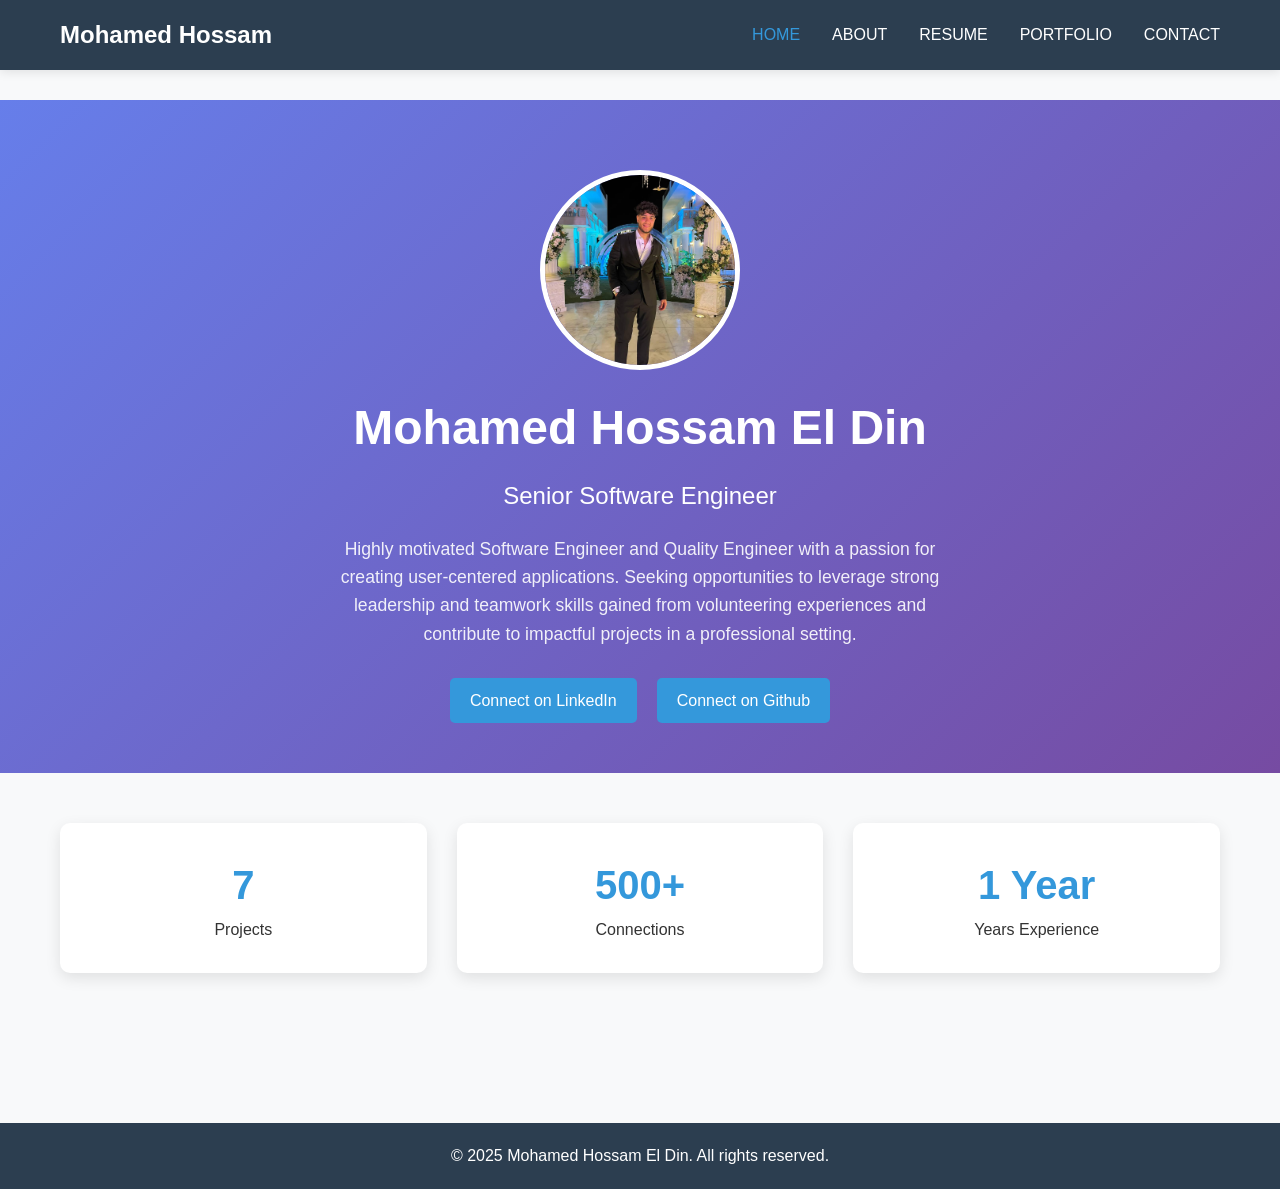
==== portfolio_website (4).html @ be1fd47d "new" ====
<!DOCTYPE html>
<html lang="en">
<head>
    <meta charset="UTF-8">
    <meta name="viewport" content="width=device-width, initial-scale=1.0">
    <title>Mohamed Hossam El Din - Portfolio</title>
    <style>
        * {
            margin: 0;
            padding: 0;
            box-sizing: border-box;
        }

        body {
            font-family: 'Arial', sans-serif;
            line-height: 1.6;
            color: #333;
            background: #f8f9fa;
        }

        .container {
            max-width: 1200px;
            margin: 0 auto;
            padding: 0 20px;
        }

        header {
            background: #2c3e50;
            color: white;
            padding: 1rem 0;
            position: fixed;
            width: 100%;
            top: 0;
            z-index: 1000;
            box-shadow: 0 2px 10px rgba(0,0,0,0.1);
        }

        nav {
            display: flex;
            justify-content: space-between;
            align-items: center;
        }

        .logo {
            font-size: 1.5rem;
            font-weight: bold;
        }

        nav ul {
            display: flex;
            list-style: none;
            gap: 2rem;
        }

        nav a {
            color: white;
            text-decoration: none;
            transition: color 0.3s;
            cursor: pointer;
        }

        nav a:hover, nav a.active {
            color: #3498db;
        }

        .page {
            display: none;
            padding: 100px 0 50px;
            min-height: 100vh;
        }

        .page.active {
            display: block;
        }

        .hero {
            text-align: center;
            padding: 50px 0;
            background: linear-gradient(135deg, #667eea 0%, #764ba2 100%);
            color: white;
            margin-bottom: 50px;
        }

        .profile-img {
            width: 200px;
            height: 200px;
            border-radius: 50%;
            object-fit: cover;
            border: 5px solid white;
            margin: 20px auto;
            display: block;
        }

        .hero h1 {
            font-size: 3rem;
            margin-bottom: 10px;
        }

        .hero h2 {
            font-size: 1.5rem;
            margin-bottom: 20px;
            font-weight: 300;
        }

        .hero p {
            font-size: 1.1rem;
            max-width: 600px;
            margin: 0 auto 30px;
            opacity: 0.9;
        }

        .stats {
            display: grid;
            grid-template-columns: repeat(auto-fit, minmax(200px, 1fr));
            gap: 30px;
            margin: 50px 0;
        }

        .stat-item {
            text-align: center;
            background: white;
            padding: 30px;
            border-radius: 10px;
            box-shadow: 0 5px 15px rgba(0,0,0,0.1);
        }

        .stat-number {
            font-size: 2.5rem;
            font-weight: bold;
            color: #3498db;
        }

        .social-links {
            display: flex;
            justify-content: center;
            gap: 20px;
            margin-top: 30px;
        }

        .social-links a {
            background: #3498db;
            color: white;
            padding: 10px 20px;
            text-decoration: none;
            border-radius: 5px;
            transition: background 0.3s;
        }

        .social-links a:hover {
            background: #2980b9;
        }

        .about-section {
            display: grid;
            grid-template-columns: 1fr 1fr;
            gap: 50px;
            align-items: center;
            margin-bottom: 50px;
        }

        .about-text {
            font-size: 1.1rem;
            line-height: 1.8;
        }

        .about-img {
            width: 100%;
            max-width: 400px;
            height: 500px;
            object-fit: cover;
            border-radius: 10px;
        }

        .section-title {
            text-align: center;
            font-size: 2.5rem;
            margin-bottom: 50px;
            color: #2c3e50;
        }

        .resume-content {
            background: white;
            padding: 40px;
            border-radius: 10px;
            box-shadow: 0 5px 15px rgba(0,0,0,0.1);
            margin-bottom: 30px;
        }

        .download-btn {
            text-align: center;
            margin-top: 30px;
        }

        .download-btn a {
            background: #3498db;
            color: white;
            padding: 15px 30px;
            text-decoration: none;
            border-radius: 5px;
            display: inline-block;
            transition: background 0.3s;
        }

        .download-btn a:hover {
            background: #2980b9;
        }

        .portfolio-filters {
            text-align: center;
            margin-bottom: 50px;
        }

        .filter-btn {
            background: #ecf0f1;
            border: none;
            padding: 10px 20px;
            margin: 0 10px;
            border-radius: 5px;
            cursor: pointer;
            transition: background 0.3s;
        }

        .filter-btn.active {
            background: #3498db;
            color: white;
        }

        .projects-grid {
            display: grid;
            grid-template-columns: repeat(auto-fit, minmax(300px, 1fr));
            gap: 30px;
            margin-bottom: 50px;
        }

        .project-card {
            background: white;
            border-radius: 10px;
            overflow: hidden;
            box-shadow: 0 5px 15px rgba(0,0,0,0.1);
            transition: transform 0.3s;
            cursor: pointer;
            position: relative;
        }

        .project-card:hover {
            transform: translateY(-5px);
        }

        .project-img {
            width: 100%;
            height: 200px;
            position: relative;
            overflow: hidden;
        }

        .project-img img {
            width: 100%;
            height: 100%;
            object-fit: cover;
        }

        .project-overlay {
            position: absolute;
            top: 0;
            left: 0;
            right: 0;
            bottom: 0;
            background: rgba(52, 152, 219, 0.9);
            display: flex;
            align-items: center;
            justify-content: center;
            opacity: 0;
            transition: opacity 0.3s;
        }

        .project-card:hover .project-overlay {
            opacity: 1;
        }

        .project-title {
            color: white;
            font-size: 1.2rem;
            font-weight: bold;
            text-align: center;
        }

        .project-info {
            padding: 20px;
        }

        .project-tech {
            color: #7f8c8d;
            font-size: 0.9rem;
            margin-bottom: 10px;
        }

        .contact-section {
            display: grid;
            grid-template-columns: 1fr 1fr;
            gap: 50px;
            margin-bottom: 50px;
        }

        .contact-info {
            background: white;
            padding: 30px;
            border-radius: 10px;
            box-shadow: 0 5px 15px rgba(0,0,0,0.1);
        }

        .contact-item {
            display: flex;
            align-items: center;
            margin-bottom: 20px;
        }

        .contact-item span {
            font-size: 1.5rem;
            margin-right: 15px;
        }

        .contact-form {
            background: white;
            padding: 30px;
            border-radius: 10px;
            box-shadow: 0 5px 15px rgba(0,0,0,0.1);
        }

        .form-group {
            margin-bottom: 20px;
        }

        .form-group label {
            display: block;
            margin-bottom: 5px;
            font-weight: bold;
        }

        .form-group input,
        .form-group textarea {
            width: 100%;
            padding: 10px;
            border: 1px solid #ddd;
            border-radius: 5px;
            font-size: 1rem;
        }

        .form-group textarea {
            height: 100px;
            resize: vertical;
        }

        .submit-btn {
            background: #3498db;
            color: white;
            padding: 12px 30px;
            border: none;
            border-radius: 5px;
            cursor: pointer;
            font-size: 1rem;
            transition: background 0.3s;
        }

        .submit-btn:hover {
            background: #2980b9;
        }

        .social-icons {
            display: flex;
            gap: 15px;
            margin-top: 20px;
        }

        .social-icons a {
            font-size: 1.5rem;
            color: #3498db;
            text-decoration: none;
            transition: color 0.3s;
        }

        .social-icons a:hover {
            color: #2980b9;
        }

        .experience-item, .education-item {
            margin-bottom: 30px;
            padding: 20px;
            background: #f8f9fa;
            border-radius: 8px;
        }

        .experience-item h3, .education-item h3 {
            color: #2c3e50;
            margin-bottom: 10px;
        }

        .experience-item .company, .education-item .institution {
            color: #3498db;
            font-weight: bold;
            margin-bottom: 5px;
        }

        .experience-item .date, .education-item .date {
            color: #7f8c8d;
            font-size: 0.9rem;
            margin-bottom: 10px;
        }

        .skills-grid {
            display: grid;
            grid-template-columns: repeat(auto-fit, minmax(250px, 1fr));
            gap: 20px;
            margin-bottom: 30px;
        }

        .skill-category {
            background: white;
            padding: 20px;
            border-radius: 8px;
            box-shadow: 0 2px 10px rgba(0,0,0,0.1);
        }

        .skill-category h4 {
            color: #2c3e50;
            margin-bottom: 15px;
            text-align: center;
        }

        .skill-category ul {
            list-style: none;
        }

        .skill-category li {
            padding: 5px 0;
            border-bottom: 1px solid #ecf0f1;
        }

        .skill-category li:last-child {
            border-bottom: none;
        }

        @media (max-width: 768px) {
            .hero h1 {
                font-size: 2rem;
            }
            
            .about-section,
            .contact-section {
                grid-template-columns: 1fr;
            }
            
            nav ul {
                gap: 1rem;
            }
            
            .stats {
                grid-template-columns: repeat(2, 1fr);
            }
        }
    </style>
    <script>
        // Updated project data with actual image paths and multiple images
        const projectData = {
            mindspeak: {
                title: "MindSpeak – AI-Driven Mobile App for Autism Communication Support",
                tech: "Flutter, Firebase, AI/ML",
                images: [
                    "assets/img/mindspeak/image1.jpg",
                    "assets/img/mindspeak/image2.jpg", 
                    "assets/img/mindspeak/image3.jpg",
                    "assets/img/mindspeak/image4.jpg",
                    "assets/img/mindspeak/image5.jpg"
                ],
                description: "Developed a mobile application powered by AI to enhance communication skills in children with Autism Spectrum Disorder (ASD), integrating real-time speech processing, emotion recognition, and interactive 3D avatars. Led end-to-end development using Flutter and Firebase, incorporating facial and voice emotion detection, eye gaze tracking, and behavior analysis. Designed an adaptive therapy assistant that delivers personalized interactions, empowering therapists and parents with automated progress reports and real-time feedback.",
                features: [
                    "Real-time speech processing",
                    "Emotion recognition technology", 
                    "Interactive 3D avatars",
                    "Eye gaze tracking",
                    "Behavior analysis",
                    "Automated progress reports",
                    "Real-time feedback system"
                ],
                github: "https://github.com/yourusername/mindspeak"
            },
            ministry: {
                title: "Public Relations Contractual Committee System for the Ministry of Petroleum Egypt",
                tech: "Angular",
                images: [
                    "assets/img/ministry/image1.jpg",
                    "assets/img/ministry/image2.jpg",
                    "assets/img/ministry/image3.jpg",
                    "assets/img/ministry/image4.jpg",
                    "assets/img/ministry/image5.jpg"
                ],
                description: "A modern digital platform designed to simplify hotel bookings and contract workflows for PR teams, vendors, legal advisors, and staff. It enhances collaboration, automates processes, and delivers a seamless, user-friendly experience.",
                features: [
                    "Hotel booking management",
                    "Contract workflow automation",
                    "Multi-user collaboration",
                    "Legal advisor integration",
                    "Staff management system",
                    "Process automation"
                ],
                github: "https://github.com/yourusername/ministry-pr-system"
            },
            tourism: {
                title: "Tourism and Recommendation System",
                tech: "C#, .NET",
                images: [
                    "assets/img/tourism/image1.jpg",
                    "assets/img/tourism/image2.jpg",
                    "assets/img/tourism/image3.jpg",
                    "assets/img/tourism/image4.jpg",
                    "assets/img/tourism/image5.jpg"
                ],
                description: "A data-driven travel assistant that delivers personalized destination recommendations based on user preferences. Seamlessly integrates booking for flights, hotels, transport, and activities—all in one intuitive platform.",
                features: [
                    "Personalized recommendations",
                    "Flight booking integration",
                    "Hotel reservation system",
                    "Transport booking",
                    "Activity planning",
                    "User preference analysis"
                ],
                github: "https://github.com/yourusername/tourism-system"
            },
            ecommerce: {
                title: "E-Commerce Web Application",
                tech: "HTML, CSS, JavaScript, Spring Boot, SQL",
                images: [
                    "assets/img/ecommerce/image1.jpg",
                    "assets/img/ecommerce/image2.jpg",
                    "assets/img/ecommerce/image3.jpg",
                    "assets/img/ecommerce/image4.jpg",
                    "assets/img/ecommerce/image5.jpg"
                ],
                description: "Built with HTML, CSS, JavaScript, Spring Boot, and SQL, this dynamic web application supports product browsing, cart management, secure user authentication, and order processing.",
                features: [
                    "Product catalog",
                    "Shopping cart management",
                    "User authentication",
                    "Order processing",
                    "Payment integration",
                    "Admin dashboard"
                ],
                github: "https://github.com/yourusername/ecommerce-app"
            },
            eama: {
                title: "Eama Management System",
                tech: "HTML, CSS, JavaScript, PHP, SQL",
                images: [
                    "assets/img/eama/image1.jpg",
                    "assets/img/eama/image2.jpg",
                    "assets/img/eama/image3.jpg",
                    "assets/img/eama/image4.jpg",
                    "assets/img/eama/image5.jpg"
                ],
                description: "A smart shopping platform offering personalized recommendations, AR features, and multi-vendor access with secure payments. Powered by AI.",
                features: [
                    "AI-powered recommendations",
                    "Augmented Reality features",
                    "Multi-vendor support",
                    "Secure payment system",
                    "Smart shopping experience",
                    "Vendor management"
                ],
                github: "https://github.com/yourusername/eama-system"
            },
            restaurant: {
                title: "Restaurant Web Application",
                tech: "HTML, CSS, JavaScript, Python, Django",
                images: [
                    "assets/img/restaurant/image1.jpg",
                    "assets/img/restaurant/image2.jpg",
                    "assets/img/restaurant/image3.jpg",
                    "assets/img/restaurant/image4.jpg",
                    "assets/img/restaurant/image5.jpg"
                ],
                description: "Designed a modern, responsive website for Ausii Restaurant that allows users to browse the menu, place online orders, and make reservations with ease.",
                features: [
                    "Interactive menu display",
                    "Online ordering system",
                    "Table reservation",
                    "Responsive design",
                    "Order tracking",
                    "Customer reviews"
                ],
                github: "https://github.com/yourusername/restaurant-app"
            },
            qa: {
                title: "Quality Assurance API Testing and Automation",
                tech: "Selenium WebDriver, TestNG, Java",
                images: [
                    "assets/img/qa/image1.jpg",
                    "assets/img/qa/image2.jpg",
                    "assets/img/qa/image3.jpg",
                    "assets/img/qa/image4.jpg",
                    "assets/img/qa/image5.jpg"
                ],
                description: "This project involved API testing, automation using Selenium WebDriver and TestNG with the Page Object Model (POM) design pattern. The primary objective was to ensure the quality and reliability of web applications by validating API functionality, performance, and security.",
                features: [
                    "API testing framework",
                    "Selenium automation",
                    "Page Object Model design",
                    "Performance testing",
                    "Security validation",
                    "Test reporting"
                ],
                github: "https://github.com/yourusername/qa-automation"
            }
        };

        function showPage(pageId) {
            // Hide all pages
            const pages = document.querySelectorAll('.page');
            pages.forEach(page => page.classList.remove('active'));
            
            // Show selected page
            document.getElementById(pageId).classList.add('active');
            
            // Update navigation
            const navLinks = document.querySelectorAll('nav a');
            navLinks.forEach(link => link.classList.remove('active'));
            event.target.classList.add('active');
        }

        function filterProjects(category) {
            const projects = document.querySelectorAll('.project-card');
            const buttons = document.querySelectorAll('.filter-btn');
            
            // Update active button
            buttons.forEach(btn => btn.classList.remove('active'));
            event.target.classList.add('active');
            
            // Filter projects
            projects.forEach(project => {
                if (category === 'all' || project.classList.contains(category)) {
                    project.style.display = 'block';
                } else {
                    project.style.display = 'none';
                }
            });
        }

        function showProjectDetails(projectId) {
            // Hide all pages
            const pages = document.querySelectorAll('.page');
            pages.forEach(page => page.classList.remove('active'));
            
            // Show project details page
            document.getElementById('project-details').classList.add('active');
            
            // Update project details content
            updateProjectDetails(projectId);
        }

        function updateProjectDetails(projectId) {
            const project = projectData[projectId];
            if (project) {
                document.getElementById('project-title').textContent = project.title;
                document.getElementById('project-tech').textContent = project.tech;
                document.getElementById('project-description').textContent = project.description;
                
                // Update project images (5 images)
                for (let i = 1; i <= 5; i++) {
                    const projectImage = document.getElementById(`project-image-${i}`);
                    const imagePlaceholder = projectImage.nextElementSibling;
                    
                    if (project.images && project.images[i-1]) {
                        projectImage.src = project.images[i-1];
                        projectImage.style.display = 'block';
                        imagePlaceholder.style.display = 'none';
                    } else {
                        projectImage.style.display = 'none';
                        imagePlaceholder.style.display = 'block';
                    }
                }
                
                const featuresList = document.getElementById('project-features');
                featuresList.innerHTML = '';
                project.features.forEach(feature => {
                    const li = document.createElement('li');
                    li.textContent = feature;
                    featuresList.appendChild(li);
                });
                
                document.getElementById('github-link').href = project.github;
            }
        }

        function goBackToPortfolio() {
            showPage('portfolio');
        }

        function downloadCV() {
            alert('CV download functionality would be implemented here. You can link to your actual CV file.');
        }

        // Contact form submission
        function submitForm() {
            const name = document.getElementById('name').value;
            const email = document.getElementById('email').value;
            const subject = document.getElementById('subject').value;
            const message = document.getElementById('message').value;
            
            if (name && email && subject && message) {
                alert('Thank you for your message! I will get back to you soon.');
                // Reset form
                document.getElementById('contactForm').reset();
            } else {
                alert('Please fill in all fields.');
            }
        }
    </script>
</head>
<body>
    <header>
        <nav class="container">
            <div class="logo">Mohamed Hossam</div>
            <ul>
                <li><a href="#" onclick="showPage('home')" class="active">HOME</a></li>
                <li><a href="#" onclick="showPage('about')">ABOUT</a></li>
                <li><a href="#" onclick="showPage('resume')">RESUME</a></li>
                <li><a href="#" onclick="showPage('portfolio')">PORTFOLIO</a></li>
                <li><a href="#" onclick="showPage('contact')">CONTACT</a></li>
            </ul>
        </nav>
    </header>

    <!-- HOME PAGE -->
    <div id="home" class="page active">
        <div class="hero">
            <div class="container">
                <img src="./assets/img/ana.jpg" alt="Mohamed Hossam El Din" class="profile-img">
                <h1>Mohamed Hossam El Din</h1>
                <h2>Senior Software Engineer</h2>
                <p>Highly motivated Software Engineer and Quality Engineer with a passion for creating user-centered applications. Seeking opportunities to leverage strong leadership and teamwork skills gained from volunteering experiences and contribute to impactful projects in a professional setting.</p>
                
                <div class="social-links">
                    <a href="https://www.linkedin.com/in/mohamed-hussam-hamdy-9396692b6/" target="_blank">Connect on LinkedIn</a>
                    <a href="https://github.com/mohamedhussammm" target="_blank">Connect on Github</a>
                </div>
            </div>
        </div>
        
        <div class="container">
            <div class="stats">
                <div class="stat-item">
                    <div class="stat-number">7</div>
                    <div>Projects</div>
                </div>
                <div class="stat-item">
                    <div class="stat-number">500+</div>
                    <div>Connections</div>
                </div>
                <div class="stat-item">
                    <div class="stat-number">1 Year</div>
                    <div>Years Experience</div>
                </div>
            </div>
        </div>
    </div>

    <!-- ABOUT PAGE -->
    <div id="about" class="page">
        <div class="container">
            <h2 class="section-title">About Me</h2>
            <div class="about-section">
                <div class="about-text">
                    <h3>Senior Software Engineer</h3>
                    <p>Passionate about building intelligent solutions that bridge technology and human needs, I specialize in developing user-centered applications with robust quality assurance frameworks. My journey in computer science has equipped me with full-stack development capabilities and AI/ML expertise, which I've applied to meaningful projects like assistive technologies for autism spectrum disorder.</p>
                    
                    <p>What drives me is the intersection of innovation and precision - whether crafting intuitive interfaces or implementing rigorous testing protocols. My approach combines technical discipline with creative problem-solving, ensuring deliverables that are both functionally excellent and empathetically designed.</p>
                    
                    <p>Currently pursuing my Computer Science degree at Misr International University, I actively seek opportunities to contribute my skills in software engineering, quality assurance, and AI development to impactful projects. Let's build something remarkable together.</p>
                </div>
                <div>
                    <img src="./assets/img/ana.jpg" alt="Mohamed Hossam El Din" class="about-img">
                </div>
            </div>
        </div>
    </div>

    <!-- RESUME PAGE -->
    <div id="resume" class="page">
        <div class="container">
            <h2 class="section-title">Resume</h2>
            <div class="resume-content">
                <div class="experience-section">
                    <h3>Experience</h3>
                    <div class="experience-item">
                        <h4>Internship Program</h4>
                        <div class="company">Digital Lab</div>
                        <div class="date">07/2024 – 09/2024, Cairo, Egypt</div>
                        <p>Worked on Ministry of Petroleum Egypt project. Demonstrated self-motivation and skills to learn new technologies.</p>
                    </div>
                    <div class="experience-item">
                        <h4>Internship Program</h4>
                        <div class="company">Qatar National Bank (QNB)</div>
                        <div class="date">07/2024 – 08/2024, Cairo, Egypt</div>
                    </div>
                </div>

                <div class="education-section">
                    <h3>Education</h3>
                    <div class="education-item">
                        <h4>Computer Science</h4>
                        <div class="institution">Misr International University</div>
                        <div class="date">08/2025, Cairo, Egypt</div>
                    </div>
                    <div class="education-item">
                        <h4>School</h4>
                        <div class="institution">Patriarchal College ex. Frere School</div>
                        <div class="date">08/2021, Cairo, Egypt</div>
                    </div>
                </div>

                <div class="skills-section">
                    <h3>Technical Skills</h3>
                    <div class="skills-grid">
                        <div class="skill-category">
                            <h4>Programming Languages</h4>
                            <ul>
                                <li>C++, Java, C#, Python</li>
                                <li>JavaScript, PHP, TypeScript</li>
                                <li>Dart, Kotlin</li>
                            </ul>
                        </div>
                        <div class="skill-category">
                            <h4>Web Technologies</h4>
                            <ul>
                                <li>HTML5, CSS3, Bootstrap</li>
                                <li>Tailwind CSS, Node.js</li>
                                <li>Angular</li>
                            </ul>
                        </div>
                        <div class="skill-category">
                            <h4>Frameworks & Libraries</h4>
                            <ul>
                                <li>.NET Core, ASP.NET</li>
                                <li>Spring Boot, Django, Flask</li>
                                <li>Flutter, JavaFX, Express.js</li>
                            </ul>
                        </div>
                        <div class="skill-category">
                            <h4>AI/ML & Data Science</h4>
                            <ul>
                                <li>TensorFlow, PyTorch</li>
                                <li>Machine Learning, Deep Learning</li>
                                <li>NLP, Computer Vision</li>
                            </ul>
                        </div>
                    </div>
                </div>

                <div class="languages-section">
                    <h3>Languages</h3>
                    <ul>
                        <li><strong>Arabic:</strong> Native</li>
                        <li><strong>English:</strong> Fluent</li>
                        <li><strong>German:</strong> B2 Goethe</li>
                    </ul>
                </div>
            </div>
            
            <div class="download-btn">
                <a href="#" onclick="downloadCV()">Download CV</a>
            </div>
        </div>
    </div>

    <!-- PORTFOLIO PAGE -->
    <div id="portfolio" class="page">
        <div class="container">
            <h2 class="section-title">My Portfolio</h2>
            <div class="portfolio-filters">
                <button class="filter-btn active" onclick="filterProjects('all')">All</button>
                <button class="filter-btn" onclick="filterProjects('website')">Website</button>
                <button class="filter-btn" onclick="filterProjects('mobile')">Mobile Application</button>
            </div>
            
            <div class="projects-grid">
                <div class="project-card mobile" onclick="showProjectDetails('mindspeak')">
                    <div class="project-img">
                        <img src="assets/img/mind.jpg" alt="MindSpeak Project" />
                    </div>
                    <div class="project-overlay">
                        <div class="project-title">MindSpeak</div>
                    </div>
                    <div class="project-info">
                        <div class="project-tech">Flutter, Firebase, AI/ML</div>
                        <p>AI-Driven Mobile App for Autism Communication Support</p>
                    </div>
                </div>

                <div class="project-card website" onclick="showProjectDetails('ministry')">
                    <div class="project-img">
                        <img src="assets/img/pdash.png" alt="Ministry PR System" />
                    </div>
                    <div class="project-overlay">
                        <div class="project-title">Ministry PR System</div>
                    </div>
                    <div class="project-info">
                        <div class="project-tech">Angular</div>
                        <p>Public Relations Contractual Committee System</p>
                    </div>
                </div>

                <div class="project-card website" onclick="showProjectDetails('tourism')">
                    <div class="project-img">
                        <img src="assets/img/trips.png" alt="Tourism & Recommendation System" />
                    </div>
                    <div class="project-overlay">
                        <div class="project-title">Tourism & Recommendation System</div>
                    </div>
                    <div class="project-info">
                        <div class="project-tech">C#, .NET</div>
                        <p>Data-driven travel assistant with personalized recommendations</p>
                    </div>
                </div>

                

                <div class="project-card website" onclick="showProjectDetails('eama')">
                    <div class="project-img">
                        <img src="assets/img/e.jpg" alt="Eama Management System" />
                    </div>
                    <div class="project-overlay">
                        <div class="project-title">Eama Management System</div>
                    </div>
                    <div class="project-info">
                        <div class="project-tech">HTML, CSS, JavaScript, PHP, SQL</div>
                        <p>Smart shopping platform with AR features and AI recommendations</p>
                    </div>
                </div>

                <div class="project-card website" onclick="showProjectDetails('restaurant')">
                    <div class="project-img">
                        <img src="assets/img/home1.png" alt="Restaurant Web Application" />
                    </div>
                    <div class="project-overlay">
                        <div class="project-title">Restaurant Web Application</div>
                    </div>
                    <div class="project-info">
                        <div class="project-tech">HTML, CSS, JavaScript, Python, Django</div>
                        <p>Modern, responsive website for Ausii Restaurant</p>
                    </div>
                </div>

                
            </div>
        </div>
    </div>

    <!-- PROJECT DETAILS PAGE -->
    <div id="project-details" class="page">
        <div class="container">
            <button onclick="goBackToPortfolio()" style="background: #3498db; color: white; padding: 10px 20px; border: none; border-radius: 5px; margin-bottom: 30px; cursor: pointer;">← Back to Portfolio</button>
            
            <div class="project-detail-content" style="background: white; padding: 40px; border-radius: 10px; box-shadow: 0 5px 15px rgba(0,0,0,0.1);">
                <h1 id="project-title" style="color: #2c3e50; margin-bottom: 20px;">Project Title</h1>
                <div id="project-tech" style="color: #3498db; font-weight: bold; margin-bottom: 20px; font-size: 1.1rem;">Technologies Used</div>
                
                <div style="margin-bottom: 30px;">
                    <h3 style="color: #2c3e50; margin-bottom: 15px;">Project Screenshots</h3>
                    <div id="project-images-grid" style="display: grid; grid-template-columns: repeat(auto-fit, minmax(200px, 1fr)); gap: 15px; margin-bottom: 30px;">
                        <div class="project-detail-img-container" style="position: relative; height: 150px; background: #f8f9fa; border-radius: 8px; overflow: hidden; display: flex; align-items: center; justify-content: center;">
                            <img id="project-image-1" src="" alt="Project Image 1" style="width: 100%; height: 100%; object-fit: cover; display: none;">
                            <span class="image-placeholder" style="color: #7f8c8d; font-size: 0.9rem;">Image 1</span>
                        </div>
                        <div class="project-detail-img-container" style="position: relative; height: 150px; background: #f8f9fa; border-radius: 8px; overflow: hidden; display: flex; align-items: center; justify-content: center;">
                            <img id="project-image-2" src="" alt="Project Image 2" style="width: 100%; height: 100%; object-fit: cover; display: none;">
                            <span class="image-placeholder" style="color: #7f8c8d; font-size: 0.9rem;">Image 2</span>
                        </div>
                        <div class="project-detail-img-container" style="position: relative; height: 150px; background: #f8f9fa; border-radius: 8px; overflow: hidden; display: flex; align-items: center; justify-content: center;">
                            <img id="project-image-3" src="" alt="Project Image 3" style="width: 100%; height: 100%; object-fit: cover; display: none;">
                            <span class="image-placeholder" style="color: #7f8c8d; font-size: 0.9rem;">Image 3</span>
                        </div>
                        <div class="project-detail-img-container" style="position: relative; height: 150px; background: #f8f9fa; border-radius: 8px; overflow: hidden; display: flex; align-items: center; justify-content: center;">
                            <img id="project-image-4" src="" alt="Project Image 4" style="width: 100%; height: 100%; object-fit: cover; display: none;">
                            <span class="image-placeholder" style="color: #7f8c8d; font-size: 0.9rem;">Image 4</span>
                        </div>
                        <div class="project-detail-img-container" style="position: relative; height: 150px; background: #f8f9fa; border-radius: 8px; overflow: hidden; display: flex; align-items: center; justify-content: center;">
                            <img id="project-image-5" src="" alt="Project Image 5" style="width: 100%; height: 100%; object-fit: cover; display: none;">
                            <span class="image-placeholder" style="color: #7f8c8d; font-size: 0.9rem;">Image 5</span>
                        </div>
                    </div>
                </div>
                
                <h3 style="color: #2c3e50; margin-bottom: 15px;">Description</h3>
                <p id="project-description" style="font-size: 1.1rem; line-height: 1.8; margin-bottom: 30px;">Project description will appear here.</p>
                
                <h3 style="color: #2c3e50; margin-bottom: 15px;">Key Features</h3>
                <ul id="project-features" style="font-size: 1rem; line-height: 1.6; margin-bottom: 30px;">
                    <!-- Features will be dynamically added here -->
                </ul>
                
               
            </div>
        </div>
    </div>

    <!-- CONTACT PAGE -->
    <div id="contact" class="page">
        <div class="container">
            <h2 class="section-title">Contact Me</h2>
            <p style="text-align: center; font-size: 1.2rem; margin-bottom: 50px;">Get In Touch</p>
            <p style="text-align: center; margin-bottom: 50px;">Have a project in mind or want to collaborate? Feel free to reach out through the contact form or directly via email or phone.</p>
            
            <div class="contact-section">
                <div class="contact-info">
                    <h3>Contact Information</h3>
                    <div class="contact-item">
                        <span>📧</span>
                        <div>
                            <h4>Email</h4>
                            <p>mohamedhussam356@gmail.com</p>
                        </div>
                    </div>
                    <div class="contact-item">
                        <span>📱</span>
                        <div>
                            <h4>Phone</h4>
                            <p>01150565129</p>
                        </div>
                    </div>
                    <div class="contact-item">
                        <span>📍</span>
                        <div>
                            <h4>Location</h4>
                            <p>Cairo, Nasr City</p>
                        </div>
                    </div>
                    
                    <h4 style="margin-top: 30px;">Follow Me</h4>
                    <div class="social-icons">
                        <a href="#" title="Instagram">📸</a>
                        <a href="#" title="Twitter">🐦</a>
                        <a href="#" title="Facebook">📘</a>
                        <a href="#" title="YouTube">🎥</a>
                    </div>
                </div>
                
                <div class="contact-form">
                    <h3>Send Message</h3>
                    <form id="contactForm" onsubmit="event.preventDefault(); submitForm();">
                        <div class="form-group">
                            <label for="name">Your Name</label>
                            <input type="text" id="name" name="name" required>
                        </div>
                        <div class="form-group">
                            <label for="email">Your Email</label>
                            <input type="email" id="email" name="email" required>
                        </div>
                        <div class="form-group">
                            <label for="subject">Subject</label>
                            <input type="text" id="subject" name="subject" required>
                        </div>
                        <div class="form-group">
                            <label for="message">Your Message</label>
                            <textarea id="message" name="message" required></textarea>
                        </div>
                        <button type="submit" class="submit-btn">Send Message</button>
                    </form>
                </div>
            </div>
        </div>
    </div>

    <footer style="background: #2c3e50; color: white; text-align: center; padding: 20px 0; margin-top: 50px;">
        <div class="container">
            <p>&copy; 2025 Mohamed Hossam El Din. All rights reserved.</p>
        </div>
    </footer>
</body>
</html>
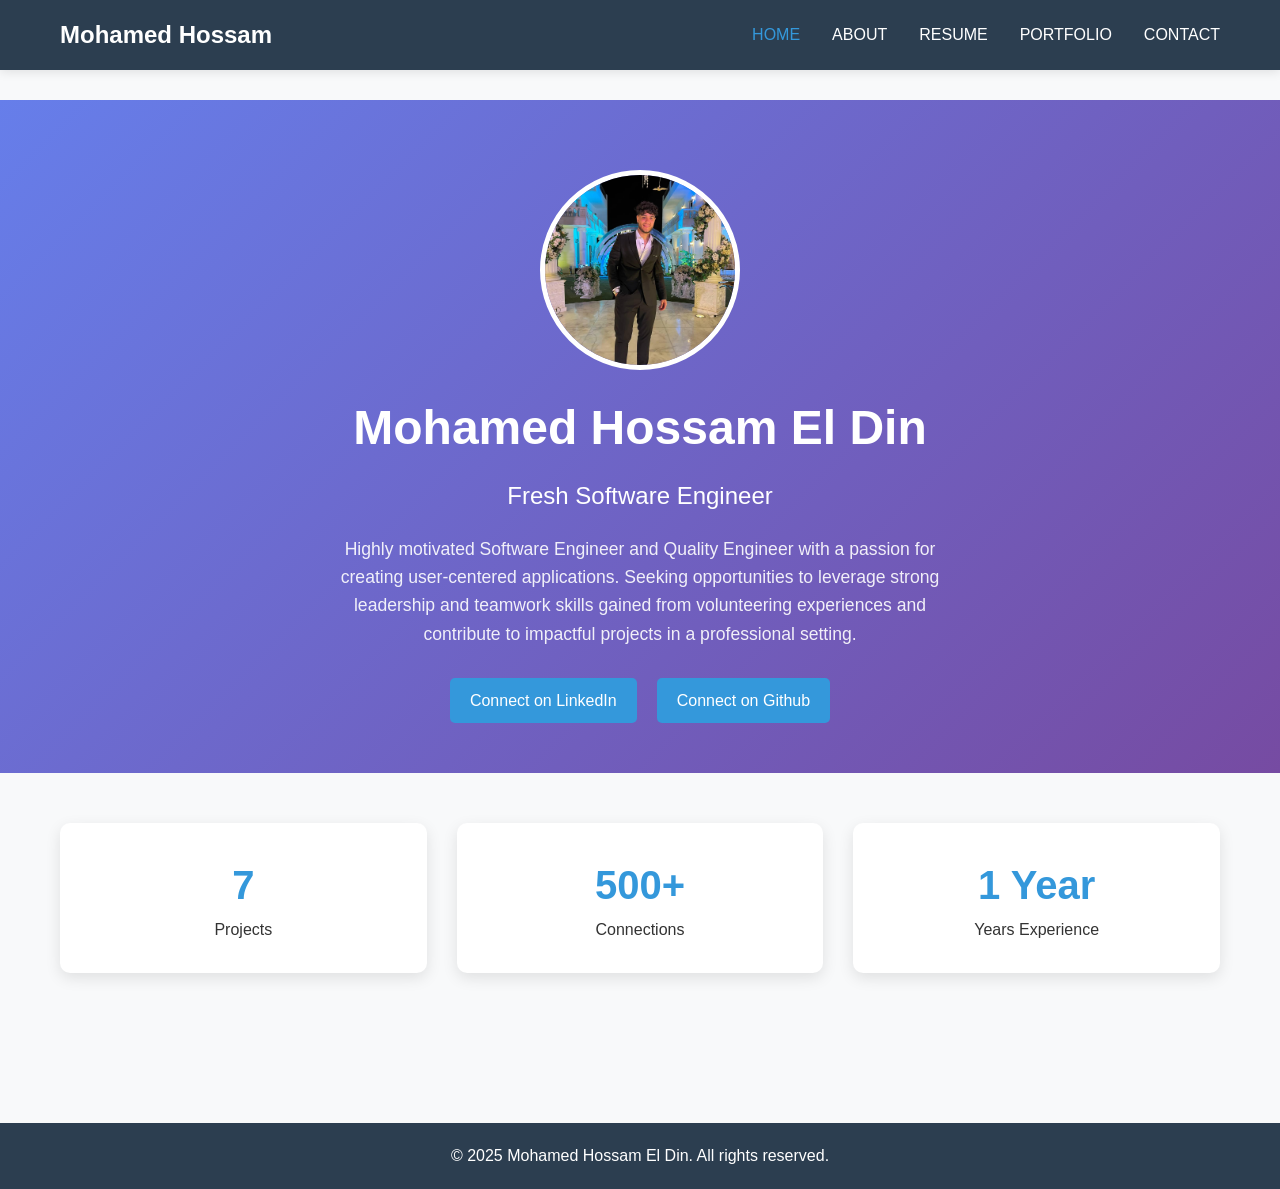
==== commit 5c97634a: "." ====
--- a/portfolio_website (4).html
+++ b/portfolio_website (4).html
@@ -734,7 +734,7 @@
             <div class="container">
                 <img src="./assets/img/ana.jpg" alt="Mohamed Hossam El Din" class="profile-img">
                 <h1>Mohamed Hossam El Din</h1>
-                <h2>Senior Software Engineer</h2>
+                <h2>Fresh Software Engineer</h2>
                 <p>Highly motivated Software Engineer and Quality Engineer with a passion for creating user-centered applications. Seeking opportunities to leverage strong leadership and teamwork skills gained from volunteering experiences and contribute to impactful projects in a professional setting.</p>
                 
                 <div class="social-links">
